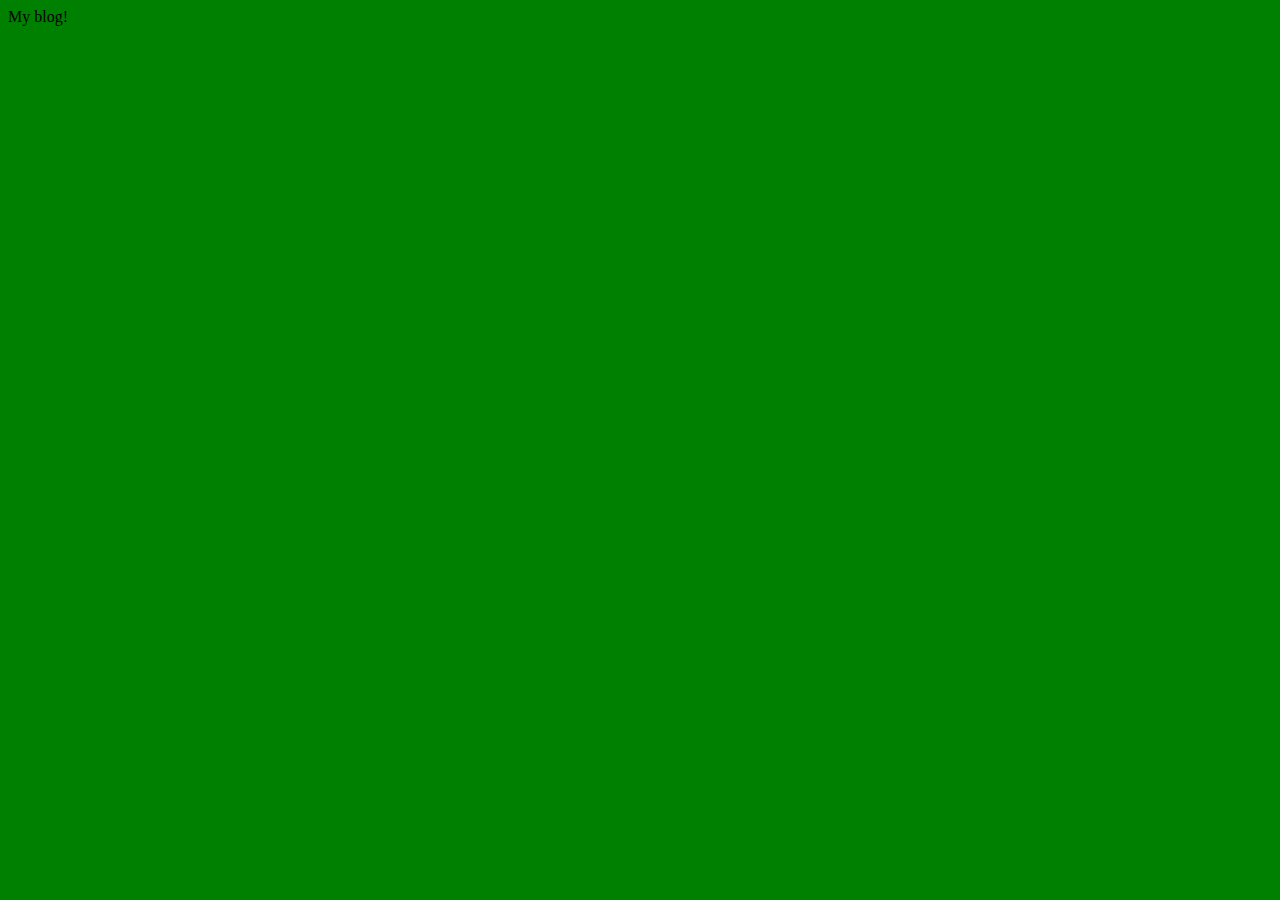
==== index.html @ e044143c "create html and css files" ====
<!DOCTYPE html>
<html lang="en">
<head>
    <meta charset="UTF-8">
    <meta http-equiv="X-UA-Compatible" content="IE=edge">
    <meta name="viewport" content="width=device-width, initial-scale=1.0">
    <title>Document</title>
    <link rel="stylesheet" href="styles.css">
</head>
<body>
    My blog!
</body>
</html>
---- styles.css ----
body{
    background-color: green;
}
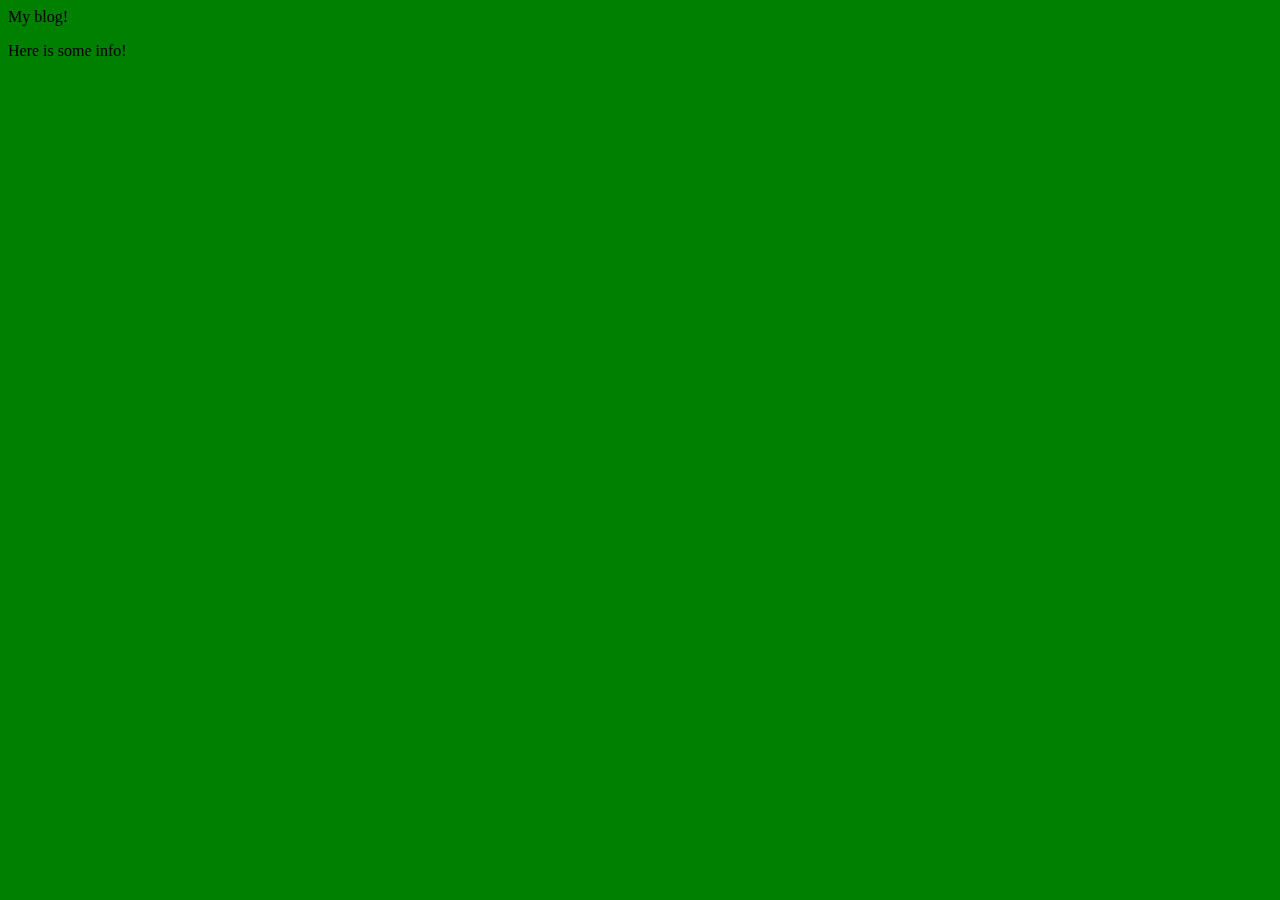
==== commit b7cc9aec: "add some info" ====
--- a/index.html
+++ b/index.html
@@ -9,5 +9,6 @@
 </head>
 <body>
     My blog!
+    <p>Here is some info!</p>
 </body>
 </html>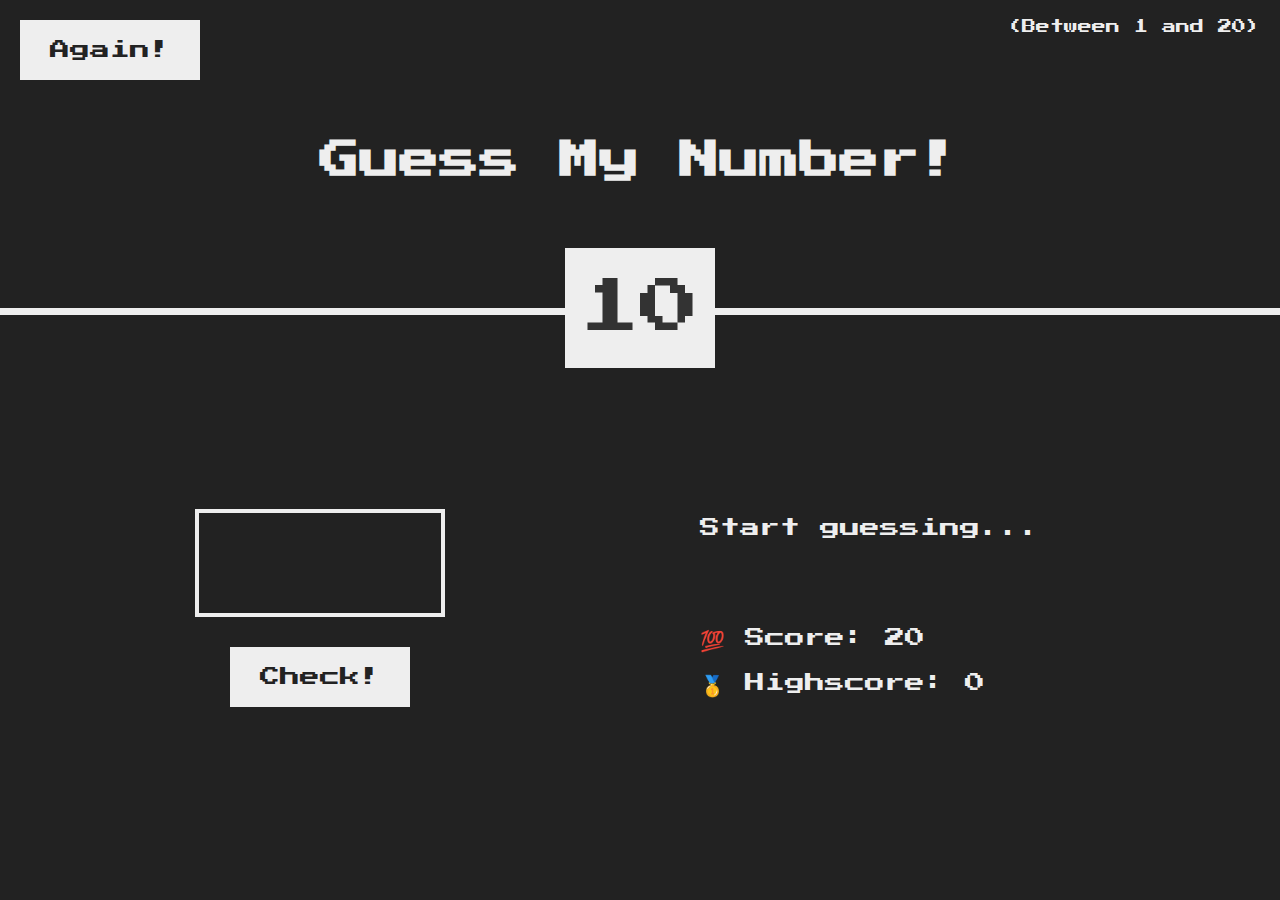
==== commit b956939e: "Add files to upload" ====
--- a/index.html
+++ b/index.html
@@ -1,14 +1,32 @@
-<!DOCTYPE html>
-<html lang="en">
-<head>
-    <meta charset="UTF-8">
-    <meta http-equiv="X-UA-Compatible" content="IE=edge">
-    <meta name="viewport" content="width=device-width, initial-scale=1.0">
-    <title>Document</title>
-    <link rel="stylesheet" href="styles.css">
-</head>
-<body>
-    My blog!
-    <p>Here is some info!</p>
-</body>
+<!DOCTYPE html>
+<html lang="en">
+  <head>
+    <meta charset="UTF-8" />
+    <meta name="viewport" content="width=device-width, initial-scale=1.0" />
+    <meta http-equiv="X-UA-Compatible" content="ie=edge" />
+    <link rel="stylesheet" href="style.css" />
+    <title>Guess My Number!</title>
+  </head>
+  <body>
+    <header>
+      <h1>Guess My Number!</h1>
+      <p class="between">(Between 1 and 20)</p>
+      <button class="btn again">Again!</button>
+      <div class="number">?</div>
+    </header>
+    <main>
+      <section class="left">
+        <input type="number" class="guess" />
+        <button class="btn check">Check!</button>
+      </section>
+      <section class="right">
+        <p class="message">Start guessing...</p>
+        <p class="label-score">💯 Score: <span class="score">20</span></p>
+        <p class="label-highscore">
+          🥇 Highscore: <span class="highscore">0</span>
+        </p>
+      </section>
+    </main>
+    <script src="script.js"></script>
+  </body>
 </html>--- a/style.css
+++ b/style.css
@@ -0,0 +1,119 @@
+@import url('https://fonts.googleapis.com/css?family=Press+Start+2P&display=swap');
+
+* {
+  margin: 0;
+  padding: 0;
+  box-sizing: inherit;
+}
+
+html {
+  font-size: 62.5%;
+  box-sizing: border-box;
+}
+
+body {
+  font-family: 'Press Start 2P', sans-serif;
+  color: #eee;
+  background-color: #222;
+  /* background-color: #60b347; */
+}
+
+/* LAYOUT */
+header {
+  position: relative;
+  height: 35vh;
+  border-bottom: 7px solid #eee;
+}
+
+main {
+  height: 65vh;
+  color: #eee;
+  display: flex;
+  align-items: center;
+  justify-content: space-around;
+}
+
+.left {
+  width: 52rem;
+  display: flex;
+  flex-direction: column;
+  align-items: center;
+}
+
+.right {
+  width: 52rem;
+  font-size: 2rem;
+}
+
+/* ELEMENTS STYLE */
+h1 {
+  font-size: 4rem;
+  text-align: center;
+  position: absolute;
+  width: 100%;
+  top: 52%;
+  left: 50%;
+  transform: translate(-50%, -50%);
+}
+
+.number {
+  background: #eee;
+  color: #333;
+  font-size: 6rem;
+  width: 15rem;
+  padding: 3rem 0rem;
+  text-align: center;
+  position: absolute;
+  bottom: 0;
+  left: 50%;
+  transform: translate(-50%, 50%);
+}
+
+.between {
+  font-size: 1.4rem;
+  position: absolute;
+  top: 2rem;
+  right: 2rem;
+}
+
+.again {
+  position: absolute;
+  top: 2rem;
+  left: 2rem;
+}
+
+.guess {
+  background: none;
+  border: 4px solid #eee;
+  font-family: inherit;
+  color: inherit;
+  font-size: 5rem;
+  padding: 2.5rem;
+  width: 25rem;
+  text-align: center;
+  display: block;
+  margin-bottom: 3rem;
+}
+
+.btn {
+  border: none;
+  background-color: #eee;
+  color: #222;
+  font-size: 2rem;
+  font-family: inherit;
+  padding: 2rem 3rem;
+  cursor: pointer;
+}
+
+.btn:hover {
+  background-color: #ccc;
+}
+
+.message {
+  margin-bottom: 8rem;
+  height: 3rem;
+}
+
+.label-score {
+  margin-bottom: 2rem;
+}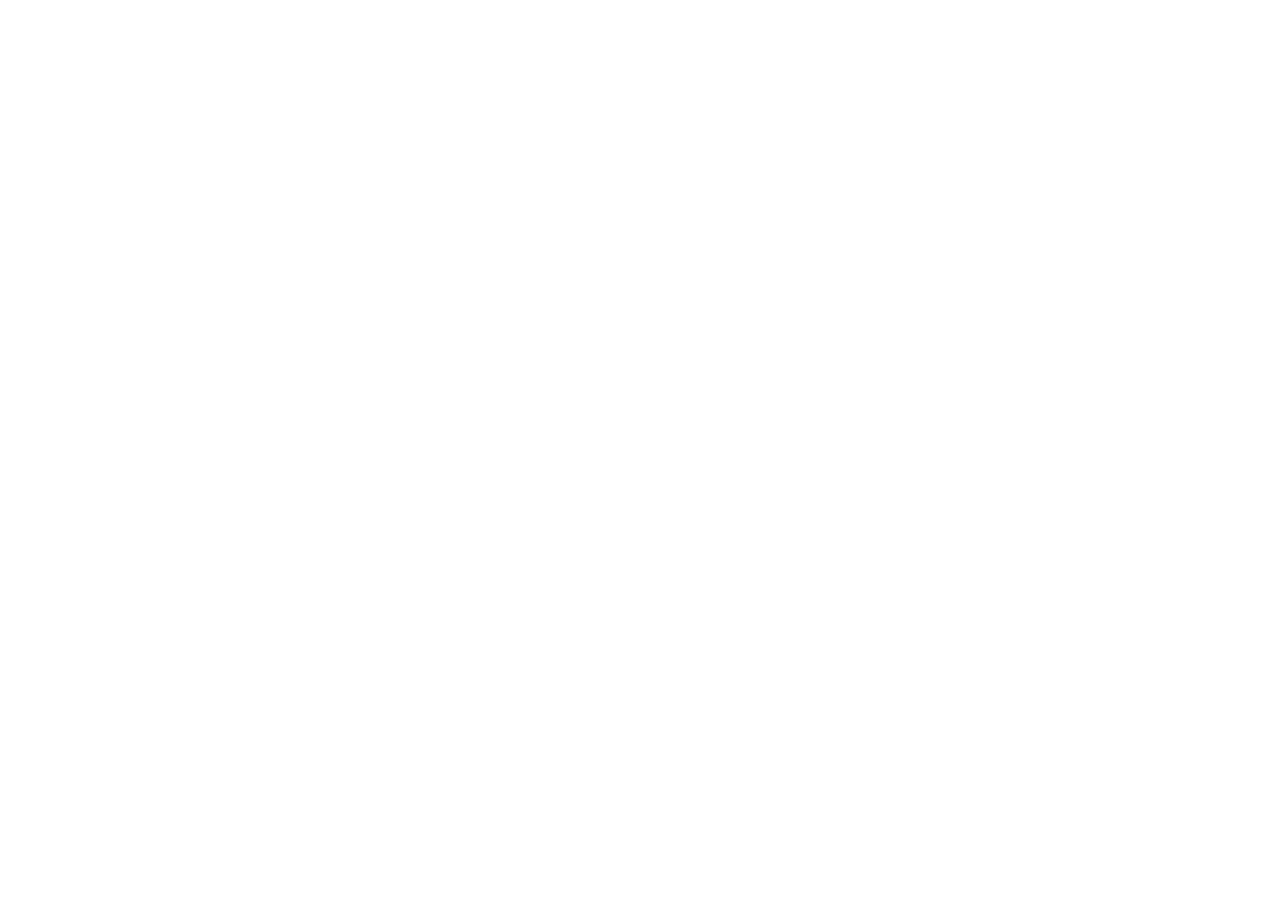
==== commit 3bea0ff7: "add files" ====
--- a/index.html
+++ b/index.html
@@ -1,32 +1,38 @@
 <!DOCTYPE html>
 <html lang="en">
-  <head>
-    <meta charset="UTF-8" />
-    <meta name="viewport" content="width=device-width, initial-scale=1.0" />
-    <meta http-equiv="X-UA-Compatible" content="ie=edge" />
-    <link rel="stylesheet" href="style.css" />
-    <title>Guess My Number!</title>
-  </head>
-  <body>
-    <header>
-      <h1>Guess My Number!</h1>
-      <p class="between">(Between 1 and 20)</p>
-      <button class="btn again">Again!</button>
-      <div class="number">?</div>
-    </header>
-    <main>
-      <section class="left">
-        <input type="number" class="guess" />
-        <button class="btn check">Check!</button>
-      </section>
-      <section class="right">
-        <p class="message">Start guessing...</p>
-        <p class="label-score">💯 Score: <span class="score">20</span></p>
-        <p class="label-highscore">
-          🥇 Highscore: <span class="highscore">0</span>
-        </p>
-      </section>
-    </main>
-    <script src="script.js"></script>
-  </body>
+<head>
+    <meta charset="UTF-8">
+    <meta name="viewport" content="width=device-width, initial-scale=1.0">
+    <link rel="stylesheet" href="style.css">
+    <title>Cameron Expanding Cards</title>
+</head>
+<body>
+    <div class="container">
+        <div class="panel active" style="background-image: url('https://images.unsplash.com/photo-1558979158-65a1eaa08691?ixlib=rb-1.2.1&ixid=eyJhcHBfaWQiOjEyMDd9&auto=format&fit=crop&w=1350&q=80');">
+            <h3>Explore The World</h3>
+        </div>
+
+        <div class="panel"
+            style="background-image: url('https://images.unsplash.com/photo-1572276596237-5db2c3e16c5d?ixlib=rb-1.2.1&ixid=eyJhcHBfaWQiOjEyMDd9&auto=format&fit=crop&w=1350&q=80');">
+            <h3>Wild Forest</h3>
+        </div>
+
+        <div class="panel"
+            style="background-image: url('https://images.unsplash.com/photo-1507525428034-b723cf961d3e?ixlib=rb-1.2.1&ixid=eyJhcHBfaWQiOjEyMDd9&auto=format&fit=crop&w=1353&q=80');">
+            <h3>Sunny Beach</h3>
+        </div>
+
+        <div class="panel"
+            style="background-image: url('https://images.unsplash.com/photo-1551009175-8a68da93d5f9?ixlib=rb-1.2.1&ixid=eyJhcHBfaWQiOjEyMDd9&auto=format&fit=crop&w=1351&q=80');">
+            <h3>City on Nature</h3>
+        </div>
+
+        <div class="panel"
+            style="background-image: url('https://images.unsplash.com/photo-1549880338-65ddcdfd017b?ixlib=rb-1.2.1&ixid=eyJhcHBfaWQiOjEyMDd9&auto=format&fit=crop&w=1350&q=80');">
+            <h3>Mountains - Clouds</h3>
+        </div>
+    </div>
+
+    <script src="index.js"></script>
+</body>
 </html>--- a/style.css
+++ b/style.css
@@ -1,119 +1,63 @@
-@import url('https://fonts.googleapis.com/css?family=Press+Start+2P&display=swap');
+@import url('https://fonts.googleapis.com/css?family=Muli& display=swap');
 
-* {
-  margin: 0;
-  padding: 0;
-  box-sizing: inherit;
-}
 
-html {
-  font-size: 62.5%;
-  box-sizing: border-box;
-}
-
-body {
-  font-family: 'Press Start 2P', sans-serif;
-  color: #eee;
-  background-color: #222;
-  /* background-color: #60b347; */
-}
-
-/* LAYOUT */
-header {
-  position: relative;
-  height: 35vh;
-  border-bottom: 7px solid #eee;
-}
-
-main {
-  height: 65vh;
-  color: #eee;
-  display: flex;
-  align-items: center;
-  justify-content: space-around;
-}
-
-.left {
-  width: 52rem;
-  display: flex;
-  flex-direction: column;
-  align-items: center;
-}
-
-.right {
-  width: 52rem;
-  font-size: 2rem;
-}
-
-/* ELEMENTS STYLE */
-h1 {
-  font-size: 4rem;
-  text-align: center;
-  position: absolute;
-  width: 100%;
-  top: 52%;
-  left: 50%;
-  transform: translate(-50%, -50%);
-}
-
-.number {
-  background: #eee;
-  color: #333;
-  font-size: 6rem;
-  width: 15rem;
-  padding: 3rem 0rem;
-  text-align: center;
-  position: absolute;
-  bottom: 0;
-  left: 50%;
-  transform: translate(-50%, 50%);
-}
-
-.between {
-  font-size: 1.4rem;
-  position: absolute;
-  top: 2rem;
-  right: 2rem;
-}
-
-.again {
-  position: absolute;
-  top: 2rem;
-  left: 2rem;
-}
-
-.guess {
-  background: none;
-  border: 4px solid #eee;
-  font-family: inherit;
-  color: inherit;
-  font-size: 5rem;
-  padding: 2.5rem;
-  width: 25rem;
-  text-align: center;
-  display: block;
-  margin-bottom: 3rem;
-}
-
-.btn {
-  border: none;
-  background-color: #eee;
-  color: #222;
-  font-size: 2rem;
-  font-family: inherit;
-  padding: 2rem 3rem;
-  cursor: pointer;
-}
-
-.btn:hover {
-  background-color: #ccc;
-}
-
-.message {
-  margin-bottom: 8rem;
-  height: 3rem;
-}
-
-.label-score {
-  margin-bottom: 2rem;
-}+    * {
+    box-sizing: border-box;
+    }
+    
+    body {
+    font-family: 'Muli', sans-serif;
+    display: flex;
+    align-items: center;
+    justify-content: center;
+    height: 100vh;
+    overflow: hidden;
+    margin: 0;
+    }
+    .container {
+    display: flex;
+    width: 90vw;
+    }
+    
+    .panel {
+    background-size: auto 100%;
+    background-position: center; 
+    background-repeat: no-repeat;
+    height: 80vh; 
+    border-radius: 50px;
+    color:#fff;
+    cursor: pointer;
+    flex: 0.5;
+    margin: 10px;
+    position: relative;
+    transition: flex 0.7s ease-in;
+    }
+    
+    .panel h3 { 
+    font-size: 24px;
+    position:absolute;
+    bottom: 20px;
+    left: 20px;
+    margin: 0; 
+    opacity: 0;
+    }
+    
+    .panel.active { 
+    flex: 5;
+    }
+    
+    .panel.active h3 {
+    opacity: 1;
+    transition: opacity 0.3s ease-in 0.4s;
+    }
+    
+    @media (max-width: 480px) {
+        .container {
+            width: 100vw;
+        }
+    
+        .panel:nth-of-type(4),
+        .panel:nth-of-type(5) {
+        display: none;
+        }
+    }